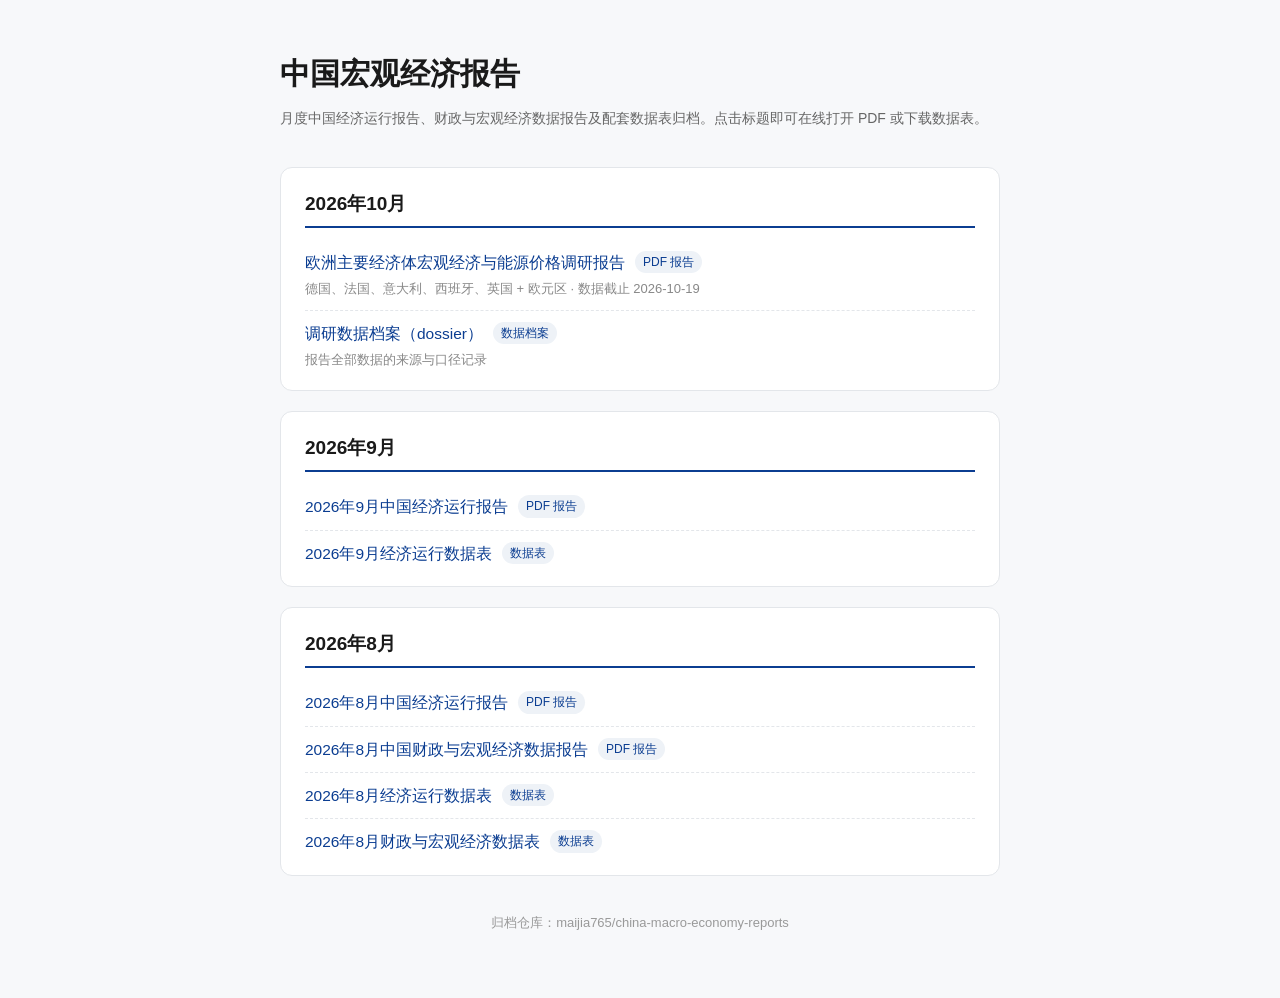
==== index.html @ fdf1d03a "添加 Pages 首页 index.html" ====
<!DOCTYPE html>
<html lang="zh-CN">
<head>
<meta charset="utf-8">
<meta name="viewport" content="width=device-width, initial-scale=1">
<title>中国宏观经济报告</title>
<style>
  :root { color-scheme: light dark; }
  * { box-sizing: border-box; }
  body { margin: 0; font-family: "Noto Sans CJK SC", "PingFang SC", "Microsoft YaHei", sans-serif;
         background: #f7f8fa; color: #1a1a1a; line-height: 1.7; }
  @media (prefers-color-scheme: dark) { body { background: #14161a; color: #e8e8e8; } }
  .wrap { max-width: 760px; margin: 0 auto; padding: 48px 20px 64px; }
  header h1 { font-size: 30px; margin: 0 0 8px; }
  header p { color: #666; margin: 0 0 36px; font-size: 14px; }
  @media (prefers-color-scheme: dark) { header p { color: #9aa0a6; } }
  section { background: #fff; border: 1px solid #e3e6ea; border-radius: 12px;
            padding: 20px 24px 10px; margin-bottom: 20px; }
  @media (prefers-color-scheme: dark) { section { background: #1d2026; border-color: #33363d; } }
  section h2 { font-size: 19px; margin: 0 0 12px; border-bottom: 2px solid #0b3d91; padding-bottom: 6px; }
  ul.files { list-style: none; margin: 0; padding: 0; }
  ul.files li { padding: 9px 0; border-bottom: 1px dashed #e3e6ea; }
  ul.files li:last-child { border-bottom: none; }
  @media (prefers-color-scheme: dark) { ul.files li { border-color: #33363d; } }
  ul.files a { color: #0b3d91; text-decoration: none; font-size: 15.5px; }
  ul.files a:hover { text-decoration: underline; }
  @media (prefers-color-scheme: dark) { ul.files a { color: #7db3f5; } }
  .tag { display: inline-block; margin-left: 10px; padding: 1px 8px; font-size: 12px;
         border-radius: 999px; background: #eef2f7; color: #0b3d91; vertical-align: 2px; }
  @media (prefers-color-scheme: dark) { .tag { background: #26314a; color: #a9c8f5; } }
  .note { display: block; font-size: 13px; color: #888; margin-top: 2px; }
  footer { text-align: center; color: #999; font-size: 13px; margin-top: 36px; }
</style>
</head>
<body>
<div class="wrap">
<header>
  <h1>中国宏观经济报告</h1>
  <p>月度中国经济运行报告、财政与宏观经济数据报告及配套数据表归档。点击标题即可在线打开 PDF 或下载数据表。</p>
</header>
<section><h2>2026年10月</h2><ul class="files"><li><a href="10%E6%9C%88/%E6%AC%A7%E6%B4%B2%E4%B8%BB%E8%A6%81%E7%BB%8F%E6%B5%8E%E4%BD%93%E5%AE%8F%E8%A7%82%E7%BB%8F%E6%B5%8E%E4%B8%8E%E8%83%BD%E6%BA%90%E4%BB%B7%E6%A0%BC%E8%B0%83%E7%A0%94%E6%8A%A5%E5%91%8A_2026-10-19.pdf">欧洲主要经济体宏观经济与能源价格调研报告</a><span class="tag">PDF 报告</span><span class="note">德国、法国、意大利、西班牙、英国 + 欧元区 · 数据截止 2026-10-19</span></li><li><a href="10%E6%9C%88/%E8%B0%83%E7%A0%94%E6%95%B0%E6%8D%AE%E6%A1%A3%E6%A1%88_dossier_2026-10-19.md">调研数据档案（dossier）</a><span class="tag">数据档案</span><span class="note">报告全部数据的来源与口径记录</span></li></ul></section>
<section><h2>2026年9月</h2><ul class="files"><li><a href="9%E6%9C%88/2026%E5%B9%B49%E6%9C%88%E4%B8%AD%E5%9B%BD%E7%BB%8F%E6%B5%8E%E8%BF%90%E8%A1%8C%E6%8A%A5%E5%91%8A.pdf">2026年9月中国经济运行报告</a><span class="tag">PDF 报告</span></li><li><a href="9%E6%9C%88/2026%E5%B9%B49%E6%9C%88%E7%BB%8F%E6%B5%8E%E8%BF%90%E8%A1%8C%E6%95%B0%E6%8D%AE%E8%A1%A8.xlsx">2026年9月经济运行数据表</a><span class="tag">数据表</span></li></ul></section>
<section><h2>2026年8月</h2><ul class="files"><li><a href="8%E6%9C%88/2026%E5%B9%B48%E6%9C%88%E4%B8%AD%E5%9B%BD%E7%BB%8F%E6%B5%8E%E8%BF%90%E8%A1%8C%E6%8A%A5%E5%91%8A.pdf">2026年8月中国经济运行报告</a><span class="tag">PDF 报告</span></li><li><a href="8%E6%9C%88/2026%E5%B9%B48%E6%9C%88%E4%B8%AD%E5%9B%BD%E8%B4%A2%E6%94%BF%E4%B8%8E%E5%AE%8F%E8%A7%82%E7%BB%8F%E6%B5%8E%E6%95%B0%E6%8D%AE%E6%8A%A5%E5%91%8A.pdf">2026年8月中国财政与宏观经济数据报告</a><span class="tag">PDF 报告</span></li><li><a href="8%E6%9C%88/2026%E5%B9%B48%E6%9C%88%E7%BB%8F%E6%B5%8E%E8%BF%90%E8%A1%8C%E6%95%B0%E6%8D%AE%E8%A1%A8.xlsx">2026年8月经济运行数据表</a><span class="tag">数据表</span></li><li><a href="8%E6%9C%88/2026%E5%B9%B48%E6%9C%88%E8%B4%A2%E6%94%BF%E4%B8%8E%E5%AE%8F%E8%A7%82%E7%BB%8F%E6%B5%8E%E6%95%B0%E6%8D%AE%E8%A1%A8.xlsx">2026年8月财政与宏观经济数据表</a><span class="tag">数据表</span></li></ul></section>
<footer>归档仓库：maijia765/china-macro-economy-reports</footer>
</div>
</body>
</html>
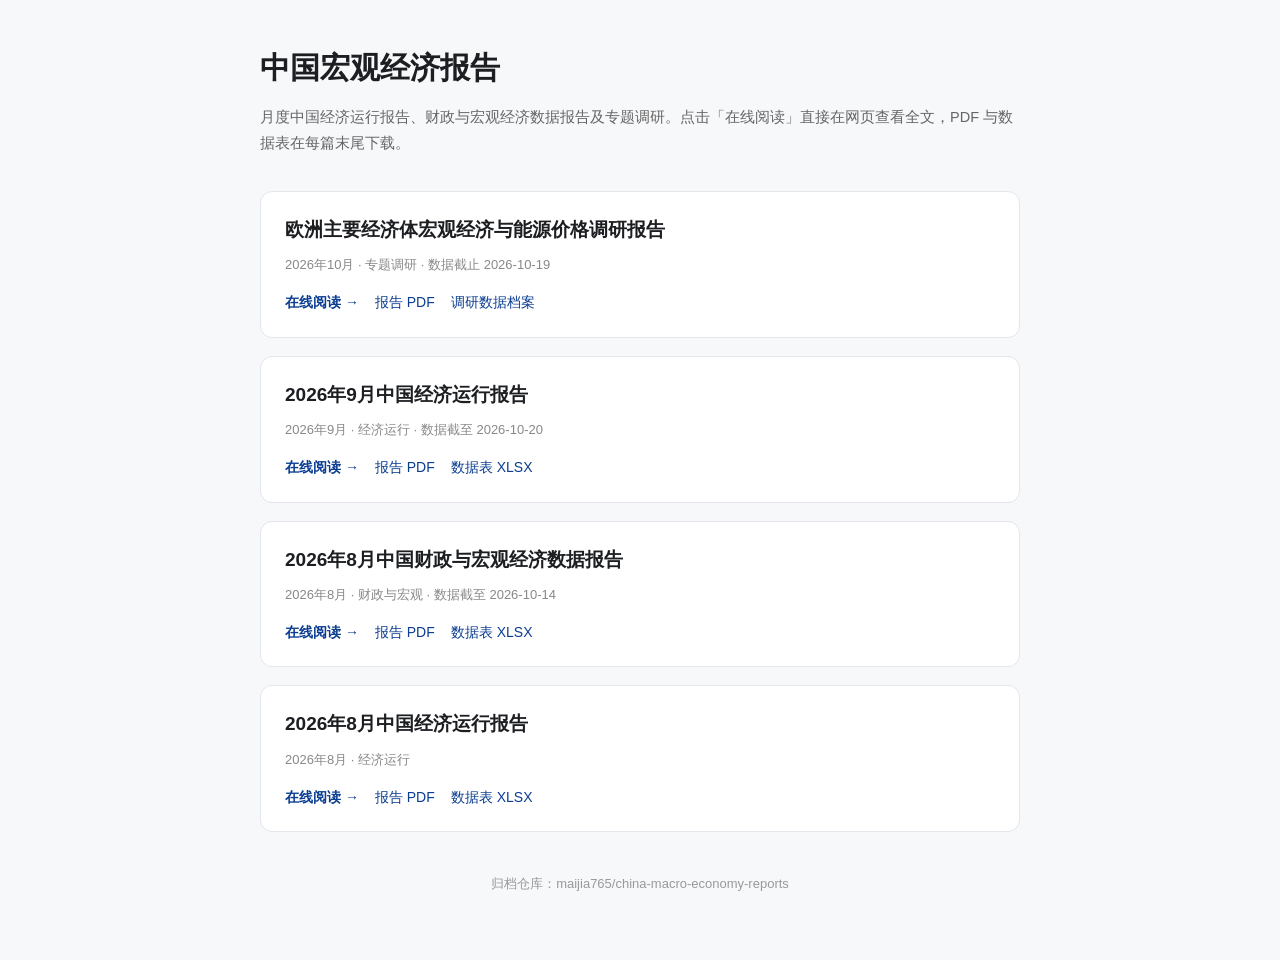
==== commit a6cc6ee5: "报告站改版：四份报告重排为网页阅读版（ai-daily 式），首页卡片导航，下载链接移至文末" ====
--- a/index.html
+++ b/index.html
@@ -1,47 +1,14 @@
 <!DOCTYPE html>
-<html lang="zh-CN">
-<head>
-<meta charset="utf-8">
+<html lang="zh-CN"><head><meta charset="utf-8">
 <meta name="viewport" content="width=device-width, initial-scale=1">
 <title>中国宏观经济报告</title>
-<style>
-  :root { color-scheme: light dark; }
-  * { box-sizing: border-box; }
-  body { margin: 0; font-family: "Noto Sans CJK SC", "PingFang SC", "Microsoft YaHei", sans-serif;
-         background: #f7f8fa; color: #1a1a1a; line-height: 1.7; }
-  @media (prefers-color-scheme: dark) { body { background: #14161a; color: #e8e8e8; } }
-  .wrap { max-width: 760px; margin: 0 auto; padding: 48px 20px 64px; }
-  header h1 { font-size: 30px; margin: 0 0 8px; }
-  header p { color: #666; margin: 0 0 36px; font-size: 14px; }
-  @media (prefers-color-scheme: dark) { header p { color: #9aa0a6; } }
-  section { background: #fff; border: 1px solid #e3e6ea; border-radius: 12px;
-            padding: 20px 24px 10px; margin-bottom: 20px; }
-  @media (prefers-color-scheme: dark) { section { background: #1d2026; border-color: #33363d; } }
-  section h2 { font-size: 19px; margin: 0 0 12px; border-bottom: 2px solid #0b3d91; padding-bottom: 6px; }
-  ul.files { list-style: none; margin: 0; padding: 0; }
-  ul.files li { padding: 9px 0; border-bottom: 1px dashed #e3e6ea; }
-  ul.files li:last-child { border-bottom: none; }
-  @media (prefers-color-scheme: dark) { ul.files li { border-color: #33363d; } }
-  ul.files a { color: #0b3d91; text-decoration: none; font-size: 15.5px; }
-  ul.files a:hover { text-decoration: underline; }
-  @media (prefers-color-scheme: dark) { ul.files a { color: #7db3f5; } }
-  .tag { display: inline-block; margin-left: 10px; padding: 1px 8px; font-size: 12px;
-         border-radius: 999px; background: #eef2f7; color: #0b3d91; vertical-align: 2px; }
-  @media (prefers-color-scheme: dark) { .tag { background: #26314a; color: #a9c8f5; } }
-  .note { display: block; font-size: 13px; color: #888; margin-top: 2px; }
-  footer { text-align: center; color: #999; font-size: 13px; margin-top: 36px; }
-</style>
-</head>
-<body>
-<div class="wrap">
-<header>
-  <h1>中国宏观经济报告</h1>
-  <p>月度中国经济运行报告、财政与宏观经济数据报告及配套数据表归档。点击标题即可在线打开 PDF 或下载数据表。</p>
-</header>
-<section><h2>2026年10月</h2><ul class="files"><li><a href="10%E6%9C%88/%E6%AC%A7%E6%B4%B2%E4%B8%BB%E8%A6%81%E7%BB%8F%E6%B5%8E%E4%BD%93%E5%AE%8F%E8%A7%82%E7%BB%8F%E6%B5%8E%E4%B8%8E%E8%83%BD%E6%BA%90%E4%BB%B7%E6%A0%BC%E8%B0%83%E7%A0%94%E6%8A%A5%E5%91%8A_2026-10-19.pdf">欧洲主要经济体宏观经济与能源价格调研报告</a><span class="tag">PDF 报告</span><span class="note">德国、法国、意大利、西班牙、英国 + 欧元区 · 数据截止 2026-10-19</span></li><li><a href="10%E6%9C%88/%E8%B0%83%E7%A0%94%E6%95%B0%E6%8D%AE%E6%A1%A3%E6%A1%88_dossier_2026-10-19.md">调研数据档案（dossier）</a><span class="tag">数据档案</span><span class="note">报告全部数据的来源与口径记录</span></li></ul></section>
-<section><h2>2026年9月</h2><ul class="files"><li><a href="9%E6%9C%88/2026%E5%B9%B49%E6%9C%88%E4%B8%AD%E5%9B%BD%E7%BB%8F%E6%B5%8E%E8%BF%90%E8%A1%8C%E6%8A%A5%E5%91%8A.pdf">2026年9月中国经济运行报告</a><span class="tag">PDF 报告</span></li><li><a href="9%E6%9C%88/2026%E5%B9%B49%E6%9C%88%E7%BB%8F%E6%B5%8E%E8%BF%90%E8%A1%8C%E6%95%B0%E6%8D%AE%E8%A1%A8.xlsx">2026年9月经济运行数据表</a><span class="tag">数据表</span></li></ul></section>
-<section><h2>2026年8月</h2><ul class="files"><li><a href="8%E6%9C%88/2026%E5%B9%B48%E6%9C%88%E4%B8%AD%E5%9B%BD%E7%BB%8F%E6%B5%8E%E8%BF%90%E8%A1%8C%E6%8A%A5%E5%91%8A.pdf">2026年8月中国经济运行报告</a><span class="tag">PDF 报告</span></li><li><a href="8%E6%9C%88/2026%E5%B9%B48%E6%9C%88%E4%B8%AD%E5%9B%BD%E8%B4%A2%E6%94%BF%E4%B8%8E%E5%AE%8F%E8%A7%82%E7%BB%8F%E6%B5%8E%E6%95%B0%E6%8D%AE%E6%8A%A5%E5%91%8A.pdf">2026年8月中国财政与宏观经济数据报告</a><span class="tag">PDF 报告</span></li><li><a href="8%E6%9C%88/2026%E5%B9%B48%E6%9C%88%E7%BB%8F%E6%B5%8E%E8%BF%90%E8%A1%8C%E6%95%B0%E6%8D%AE%E8%A1%A8.xlsx">2026年8月经济运行数据表</a><span class="tag">数据表</span></li><li><a href="8%E6%9C%88/2026%E5%B9%B48%E6%9C%88%E8%B4%A2%E6%94%BF%E4%B8%8E%E5%AE%8F%E8%A7%82%E7%BB%8F%E6%B5%8E%E6%95%B0%E6%8D%AE%E8%A1%A8.xlsx">2026年8月财政与宏观经济数据表</a><span class="tag">数据表</span></li></ul></section>
-<footer>归档仓库：maijia765/china-macro-economy-reports</footer>
-</div>
-</body>
-</html>
+<link rel="stylesheet" href="site.css"></head>
+<body><div class="wrap">
+<header class="home"><h1>中国宏观经济报告</h1>
+<p>月度中国经济运行报告、财政与宏观经济数据报告及专题调研。点击「在线阅读」直接在网页查看全文，PDF 与数据表在每篇末尾下载。</p></header>
+<div class="card"><h2><a href="reports/2026-10-europe.html">欧洲主要经济体宏观经济与能源价格调研报告</a></h2><div class="meta">2026年10月 · 专题调研 · 数据截止 2026-10-19</div><div class="links"><a class="read" href="reports/2026-10-europe.html">在线阅读 →</a><a href="10%E6%9C%88/%E6%AC%A7%E6%B4%B2%E4%B8%BB%E8%A6%81%E7%BB%8F%E6%B5%8E%E4%BD%93%E5%AE%8F%E8%A7%82%E7%BB%8F%E6%B5%8E%E4%B8%8E%E8%83%BD%E6%BA%90%E4%BB%B7%E6%A0%BC%E8%B0%83%E7%A0%94%E6%8A%A5%E5%91%8A_2026-10-19.pdf" download>报告 PDF</a><a href="10%E6%9C%88/%E8%B0%83%E7%A0%94%E6%95%B0%E6%8D%AE%E6%A1%A3%E6%A1%88_dossier_2026-10-19.md" download>调研数据档案</a></div></div>
+<div class="card"><h2><a href="reports/2026-09-run.html">2026年9月中国经济运行报告</a></h2><div class="meta">2026年9月 · 经济运行 · 数据截至 2026-10-20</div><div class="links"><a class="read" href="reports/2026-09-run.html">在线阅读 →</a><a href="9%E6%9C%88/2026%E5%B9%B49%E6%9C%88%E4%B8%AD%E5%9B%BD%E7%BB%8F%E6%B5%8E%E8%BF%90%E8%A1%8C%E6%8A%A5%E5%91%8A.pdf" download>报告 PDF</a><a href="9%E6%9C%88/2026%E5%B9%B49%E6%9C%88%E7%BB%8F%E6%B5%8E%E8%BF%90%E8%A1%8C%E6%95%B0%E6%8D%AE%E8%A1%A8.xlsx" download>数据表 XLSX</a></div></div>
+<div class="card"><h2><a href="reports/2026-08-fiscal.html">2026年8月中国财政与宏观经济数据报告</a></h2><div class="meta">2026年8月 · 财政与宏观 · 数据截至 2026-10-14</div><div class="links"><a class="read" href="reports/2026-08-fiscal.html">在线阅读 →</a><a href="8%E6%9C%88/2026%E5%B9%B48%E6%9C%88%E4%B8%AD%E5%9B%BD%E8%B4%A2%E6%94%BF%E4%B8%8E%E5%AE%8F%E8%A7%82%E7%BB%8F%E6%B5%8E%E6%95%B0%E6%8D%AE%E6%8A%A5%E5%91%8A.pdf" download>报告 PDF</a><a href="8%E6%9C%88/2026%E5%B9%B48%E6%9C%88%E8%B4%A2%E6%94%BF%E4%B8%8E%E5%AE%8F%E8%A7%82%E7%BB%8F%E6%B5%8E%E6%95%B0%E6%8D%AE%E8%A1%A8.xlsx" download>数据表 XLSX</a></div></div>
+<div class="card"><h2><a href="reports/2026-08-run.html">2026年8月中国经济运行报告</a></h2><div class="meta">2026年8月 · 经济运行</div><div class="links"><a class="read" href="reports/2026-08-run.html">在线阅读 →</a><a href="8%E6%9C%88/2026%E5%B9%B48%E6%9C%88%E4%B8%AD%E5%9B%BD%E7%BB%8F%E6%B5%8E%E8%BF%90%E8%A1%8C%E6%8A%A5%E5%91%8A.pdf" download>报告 PDF</a><a href="8%E6%9C%88/2026%E5%B9%B48%E6%9C%88%E7%BB%8F%E6%B5%8E%E8%BF%90%E8%A1%8C%E6%95%B0%E6%8D%AE%E8%A1%A8.xlsx" download>数据表 XLSX</a></div></div>
+<footer class="site">归档仓库：maijia765/china-macro-economy-reports</footer>
+</div></body></html>
--- a/site.css
+++ b/site.css
@@ -0,0 +1,49 @@
+
+:root{color-scheme:light dark}
+*{box-sizing:border-box}
+body{margin:0;font-family:"Noto Sans CJK SC","PingFang SC","Microsoft YaHei",sans-serif;background:#f7f8fa;color:#1c1e21;line-height:1.85}
+@media (prefers-color-scheme:dark){body{background:#14161a;color:#e8e8e8}}
+.wrap{max-width:800px;margin:0 auto;padding:40px 20px 64px}
+a{color:#0b3d91}
+@media (prefers-color-scheme:dark){a{color:#7db3f5}}
+.back{display:inline-block;margin-bottom:22px;font-size:14px;text-decoration:none}
+.back:hover{text-decoration:underline}
+header.doc{border-bottom:3px solid #0b3d91;padding-bottom:16px;margin-bottom:28px}
+header.doc h1{font-size:27px;line-height:1.45;margin:0 0 8px}
+header.doc .meta{color:#777;font-size:13.5px}
+@media (prefers-color-scheme:dark){header.doc .meta{color:#9aa0a6}}
+article h2{font-size:20px;margin:34px 0 12px;padding-bottom:6px;border-bottom:2px solid #0b3d91}
+article h3{font-size:16.5px;margin:24px 0 10px;color:#0b3d91}
+@media (prefers-color-scheme:dark){article h3{color:#7db3f5}}
+article p{margin:10px 0;font-size:15.5px;text-align:justify}
+article p.kpi{font-size:22px;font-weight:700;margin:14px 0 2px;color:#0b3d91}
+@media (prefers-color-scheme:dark){article p.kpi{color:#7db3f5}}
+article p.note,article .src{font-size:12.5px;color:#888;text-align:left}
+article figure{margin:18px 0;text-align:center}
+article figure img{max-width:100%;height:auto;border:1px solid #e3e6ea;border-radius:8px;background:#fff}
+@media (prefers-color-scheme:dark){article figure img{border-color:#33363d}}
+article table{border-collapse:collapse;width:100%;margin:14px 0;font-size:13px}
+article th,article td{border:1px solid #c9ced6;padding:6px 9px;text-align:center}
+article th{background:#eef2f7;font-weight:700}
+@media (prefers-color-scheme:dark){article th{background:#232833}article th,article td{border-color:#3a3f4a}}
+article td:first-child{text-align:left}
+article ul,article ol{font-size:15.5px;margin:10px 0;padding-left:24px}
+article li{margin-bottom:6px}
+.dl{margin-top:44px;border-top:2px solid #0b3d91;padding-top:18px}
+.dl h2{font-size:17px;margin:0 0 12px}
+.dl a.btn{display:inline-block;margin:0 10px 10px 0;padding:9px 18px;border:1.5px solid #0b3d91;border-radius:8px;text-decoration:none;font-size:14.5px}
+.dl a.btn:hover{background:#0b3d91;color:#fff}
+footer.site{text-align:center;color:#999;font-size:13px;margin-top:40px}
+/* 首页卡片 */
+header.home h1{font-size:30px;margin:0 0 8px}
+header.home p{color:#666;margin:0 0 34px;font-size:14.5px}
+@media (prefers-color-scheme:dark){header.home p{color:#9aa0a6}}
+.card{background:#fff;border:1px solid #e3e6ea;border-radius:12px;padding:20px 24px;margin-bottom:18px}
+@media (prefers-color-scheme:dark){.card{background:#1d2026;border-color:#33363d}}
+.card h2{font-size:19px;margin:0 0 6px}
+.card h2 a{text-decoration:none;color:inherit}
+.card h2 a:hover{color:#0b3d91;text-decoration:underline}
+.card .meta{color:#888;font-size:13px;margin-bottom:10px}
+.card .links a{font-size:14px;margin-right:16px;text-decoration:none}
+.card .links a:hover{text-decoration:underline}
+.card .links .read{font-weight:700}
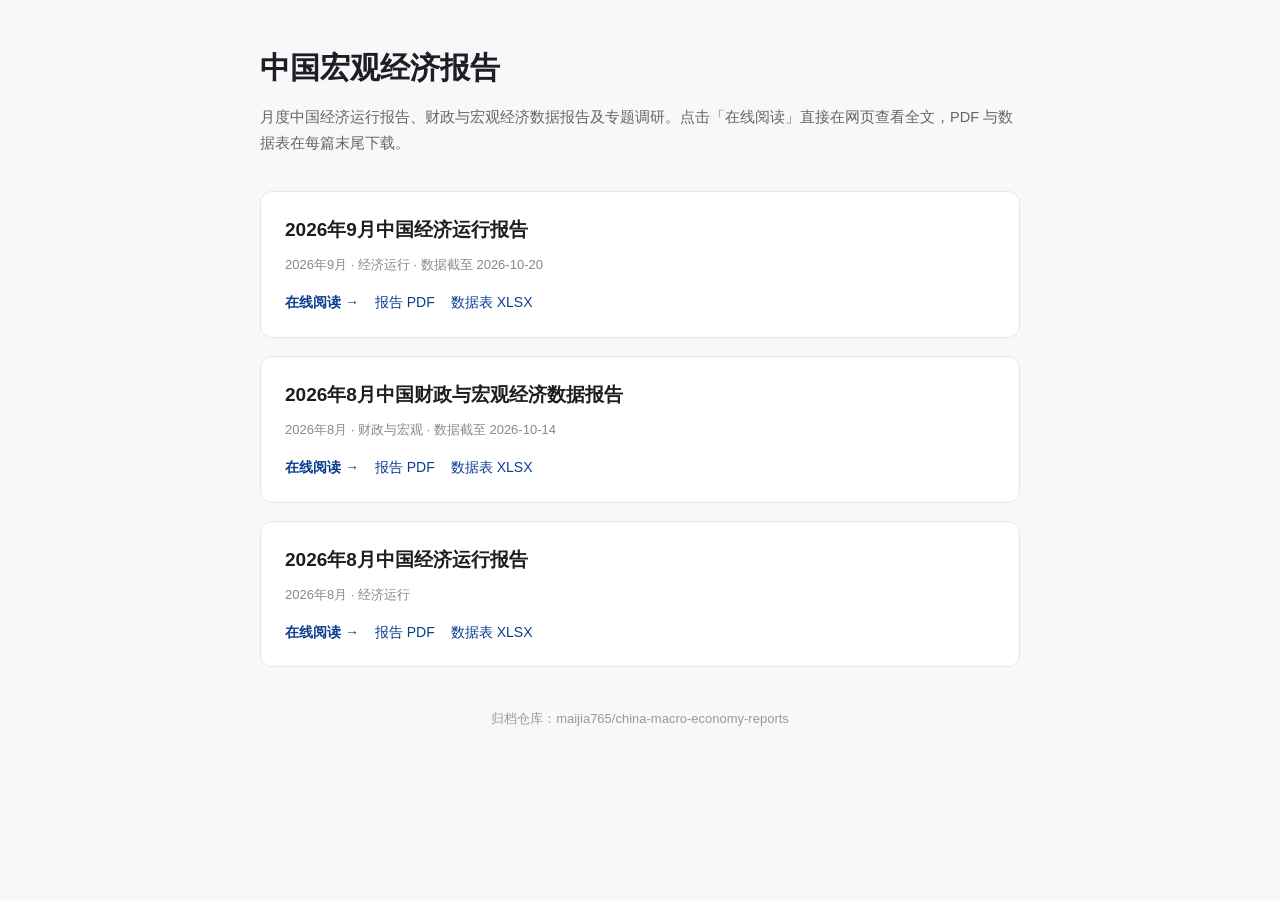
==== commit 9be8dded: "欧洲报告迁出至 world-economy-reports 仓库，本仓库只保留中国报告" ====
--- a/index.html
+++ b/index.html
@@ -6,7 +6,6 @@
 <body><div class="wrap">
 <header class="home"><h1>中国宏观经济报告</h1>
 <p>月度中国经济运行报告、财政与宏观经济数据报告及专题调研。点击「在线阅读」直接在网页查看全文，PDF 与数据表在每篇末尾下载。</p></header>
-<div class="card"><h2><a href="reports/2026-10-europe.html">欧洲主要经济体宏观经济与能源价格调研报告</a></h2><div class="meta">2026年10月 · 专题调研 · 数据截止 2026-10-19</div><div class="links"><a class="read" href="reports/2026-10-europe.html">在线阅读 →</a><a href="10%E6%9C%88/%E6%AC%A7%E6%B4%B2%E4%B8%BB%E8%A6%81%E7%BB%8F%E6%B5%8E%E4%BD%93%E5%AE%8F%E8%A7%82%E7%BB%8F%E6%B5%8E%E4%B8%8E%E8%83%BD%E6%BA%90%E4%BB%B7%E6%A0%BC%E8%B0%83%E7%A0%94%E6%8A%A5%E5%91%8A_2026-10-19.pdf" download>报告 PDF</a><a href="10%E6%9C%88/%E8%B0%83%E7%A0%94%E6%95%B0%E6%8D%AE%E6%A1%A3%E6%A1%88_dossier_2026-10-19.md" download>调研数据档案</a></div></div>
 <div class="card"><h2><a href="reports/2026-09-run.html">2026年9月中国经济运行报告</a></h2><div class="meta">2026年9月 · 经济运行 · 数据截至 2026-10-20</div><div class="links"><a class="read" href="reports/2026-09-run.html">在线阅读 →</a><a href="9%E6%9C%88/2026%E5%B9%B49%E6%9C%88%E4%B8%AD%E5%9B%BD%E7%BB%8F%E6%B5%8E%E8%BF%90%E8%A1%8C%E6%8A%A5%E5%91%8A.pdf" download>报告 PDF</a><a href="9%E6%9C%88/2026%E5%B9%B49%E6%9C%88%E7%BB%8F%E6%B5%8E%E8%BF%90%E8%A1%8C%E6%95%B0%E6%8D%AE%E8%A1%A8.xlsx" download>数据表 XLSX</a></div></div>
 <div class="card"><h2><a href="reports/2026-08-fiscal.html">2026年8月中国财政与宏观经济数据报告</a></h2><div class="meta">2026年8月 · 财政与宏观 · 数据截至 2026-10-14</div><div class="links"><a class="read" href="reports/2026-08-fiscal.html">在线阅读 →</a><a href="8%E6%9C%88/2026%E5%B9%B48%E6%9C%88%E4%B8%AD%E5%9B%BD%E8%B4%A2%E6%94%BF%E4%B8%8E%E5%AE%8F%E8%A7%82%E7%BB%8F%E6%B5%8E%E6%95%B0%E6%8D%AE%E6%8A%A5%E5%91%8A.pdf" download>报告 PDF</a><a href="8%E6%9C%88/2026%E5%B9%B48%E6%9C%88%E8%B4%A2%E6%94%BF%E4%B8%8E%E5%AE%8F%E8%A7%82%E7%BB%8F%E6%B5%8E%E6%95%B0%E6%8D%AE%E8%A1%A8.xlsx" download>数据表 XLSX</a></div></div>
 <div class="card"><h2><a href="reports/2026-08-run.html">2026年8月中国经济运行报告</a></h2><div class="meta">2026年8月 · 经济运行</div><div class="links"><a class="read" href="reports/2026-08-run.html">在线阅读 →</a><a href="8%E6%9C%88/2026%E5%B9%B48%E6%9C%88%E4%B8%AD%E5%9B%BD%E7%BB%8F%E6%B5%8E%E8%BF%90%E8%A1%8C%E6%8A%A5%E5%91%8A.pdf" download>报告 PDF</a><a href="8%E6%9C%88/2026%E5%B9%B48%E6%9C%88%E7%BB%8F%E6%B5%8E%E8%BF%90%E8%A1%8C%E6%95%B0%E6%8D%AE%E8%A1%A8.xlsx" download>数据表 XLSX</a></div></div>
